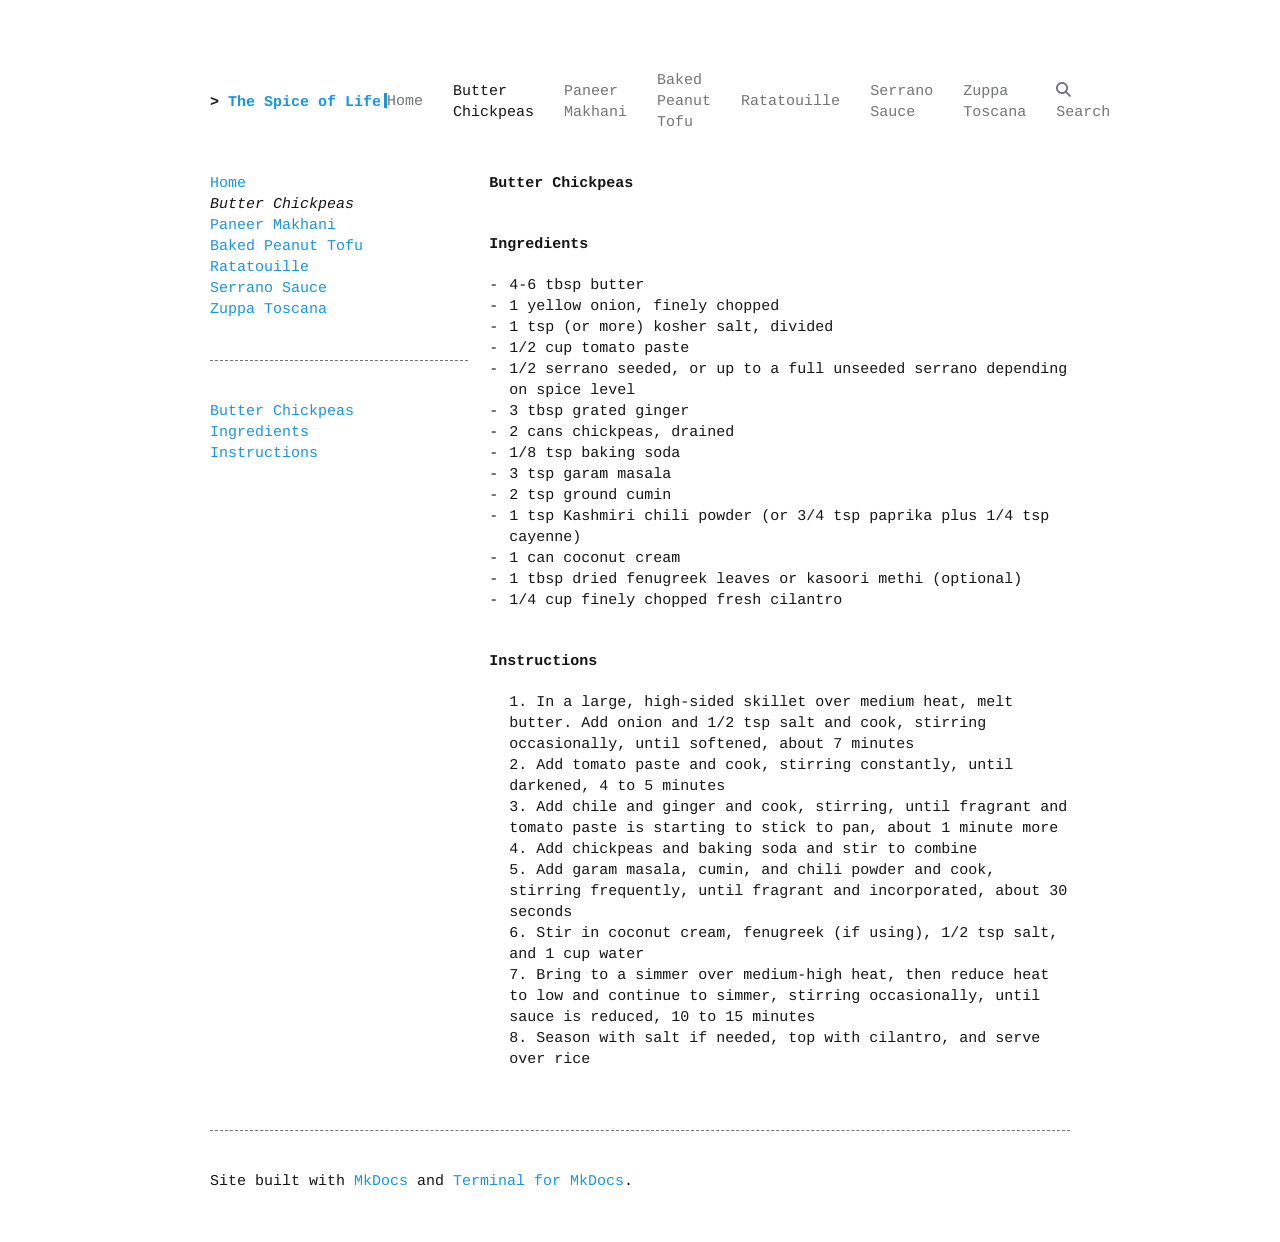
==== butter_chickpeas/index.html @ 1886c4b4 "Deployed b218664 with MkDocs version: 1.6.1" ====
<!DOCTYPE html>
<html lang="en">
<head>
    
    <meta charset="UTF-8">
    <meta name="viewport" content="width=device-width, initial-scale=1.0">
    <meta http-equiv="X-UA-Compatible" content="ie=edge">
    <meta name="generator" content="mkdocs-1.6.1, mkdocs-terminal-4.7.0">
     
     
    <link rel="icon" type="image/png" sizes="192x192" href="../img/android-chrome-192x192.png" />
<link rel="icon" type="image/png" sizes="512x512" href="../img/android-chrome-512x512.png" />
<link rel="apple-touch-icon" sizes="180x180" href="../img/apple-touch-icon.png" />
<link rel="shortcut icon" type="image/png" sizes="48x48" href="../img/favicon.ico" />
<link rel="icon" type="image/png" sizes="16x16" href="../img/favicon-16x16.png" />
<link rel="icon" type="image/png" sizes="32x32" href="../img/favicon-32x32.png" />


    
 
<title>Butter Chickpeas - The Spice of Life</title>


<link href="../css/fontawesome/css/fontawesome.min.css" rel="stylesheet">
<link href="../css/fontawesome/css/solid.min.css" rel="stylesheet">
<link href="../css/normalize.css" rel="stylesheet">
<link href="../css/terminal.css" rel="stylesheet">
<link href="../css/theme.css" rel="stylesheet">
<link href="../css/theme.tile_grid.css" rel="stylesheet">
<link href="../css/theme.footer.css" rel="stylesheet">
<!-- default color palette -->
<link href="../css/palettes/default.css" rel="stylesheet">

<!-- page layout -->
<style>
/* initially set page layout to a one column grid */
.terminal-mkdocs-main-grid {
    display: grid;
    grid-column-gap: 1.4em;
    grid-template-columns: auto;
    grid-template-rows: auto;
}

/*  
*   when side navigation is not hidden, use a two column grid.  
*   if the screen is too narrow, fall back to the initial one column grid layout.
*   in this case the main content will be placed under the navigation panel. 
*/
@media only screen and (min-width: 70em) {
    .terminal-mkdocs-main-grid {
        grid-template-columns: 4fr 9fr;
    }
}</style>



     
    
    

    
    <!-- search css support -->
<link href="../css/search/bootstrap-modal.css" rel="stylesheet">
<!-- search scripts -->
<script>
    var base_url = "..",
    shortcuts = "{}";
</script>
<script src="../js/jquery/jquery-1.10.1.min.js" defer></script>
<script src="../js/bootstrap/bootstrap.min.js" defer></script>
<script src="../js/mkdocs/base.js" defer></script>
    
    
    
    
    <script src="../search/main.js"></script>
    

    
</head>

<body class="terminal"><div class="container">
    <div class="terminal-nav">
        <header class="terminal-logo">
            <div id="mkdocs-terminal-site-name" class="logo terminal-prompt"><a href="/" class="no-style">The Spice of Life</a></div>
        </header>
        
        <nav class="terminal-menu">
            
            <ul vocab="https://schema.org/" typeof="BreadcrumbList">
                
                
                <li property="itemListElement" typeof="ListItem">
                    <a href=".." class="menu-item " property="item" typeof="WebPage">
                        <span property="name">Home</span>
                    </a>
                    <meta property="position" content="0">
                </li>
                
                
                <li property="itemListElement" typeof="ListItem">
                    <a href="./" class="menu-item active" property="item" typeof="WebPage">
                        <span property="name">Butter Chickpeas</span>
                    </a>
                    <meta property="position" content="1">
                </li>
                
                
                <li property="itemListElement" typeof="ListItem">
                    <a href="../paneer_makhani/" class="menu-item " property="item" typeof="WebPage">
                        <span property="name">Paneer Makhani</span>
                    </a>
                    <meta property="position" content="2">
                </li>
                
                
                <li property="itemListElement" typeof="ListItem">
                    <a href="../peanut_tofu/" class="menu-item " property="item" typeof="WebPage">
                        <span property="name">Baked Peanut Tofu</span>
                    </a>
                    <meta property="position" content="3">
                </li>
                
                
                <li property="itemListElement" typeof="ListItem">
                    <a href="../ratatouille/" class="menu-item " property="item" typeof="WebPage">
                        <span property="name">Ratatouille</span>
                    </a>
                    <meta property="position" content="4">
                </li>
                
                
                <li property="itemListElement" typeof="ListItem">
                    <a href="../serrano_sauce/" class="menu-item " property="item" typeof="WebPage">
                        <span property="name">Serrano Sauce</span>
                    </a>
                    <meta property="position" content="5">
                </li>
                
                
                <li property="itemListElement" typeof="ListItem">
                    <a href="../zuppa_toscana/" class="menu-item " property="item" typeof="WebPage">
                        <span property="name">Zuppa Toscana</span>
                    </a>
                    <meta property="position" content="6">
                </li>
                
                    
                    


<li property="itemListElement" typeof="ListItem">
    <a href="#" class="menu-item" data-toggle="modal" data-target="#mkdocs_search_modal" property="item" typeof="SearchAction">
        <i aria-hidden="true" class="fa fa-search"></i> <span property="name">Search</span>
    </a>
    <meta property="position" content="7">
</li>
                    
            </ul>
            
        </nav>
    </div>
</div>
        
    <div class="container">
        <div class="terminal-mkdocs-main-grid"><aside id="terminal-mkdocs-side-panel"><nav>
  
    <ul class="terminal-mkdocs-side-nav-items">
        
          



<li class="terminal-mkdocs-side-nav-li">
    
    
    
        
        
            <a class="

    terminal-mkdocs-side-nav-item" href="..">Home</a>
        
    
    
    
  </li>
        
          



<li class="terminal-mkdocs-side-nav-li">
    
    
    
        
        <span class="

    terminal-mkdocs-side-nav-item--active">Butter Chickpeas</span>
    
    
    
  </li>
        
          



<li class="terminal-mkdocs-side-nav-li">
    
    
    
        
        
            <a class="

    terminal-mkdocs-side-nav-item" href="../paneer_makhani/">Paneer Makhani</a>
        
    
    
    
  </li>
        
          



<li class="terminal-mkdocs-side-nav-li">
    
    
    
        
        
            <a class="

    terminal-mkdocs-side-nav-item" href="../peanut_tofu/">Baked Peanut Tofu</a>
        
    
    
    
  </li>
        
          



<li class="terminal-mkdocs-side-nav-li">
    
    
    
        
        
            <a class="

    terminal-mkdocs-side-nav-item" href="../ratatouille/">Ratatouille</a>
        
    
    
    
  </li>
        
          



<li class="terminal-mkdocs-side-nav-li">
    
    
    
        
        
            <a class="

    terminal-mkdocs-side-nav-item" href="../serrano_sauce/">Serrano Sauce</a>
        
    
    
    
  </li>
        
          



<li class="terminal-mkdocs-side-nav-li">
    
    
    
        
        
            <a class="

    terminal-mkdocs-side-nav-item" href="../zuppa_toscana/">Zuppa Toscana</a>
        
    
    
    
  </li>
        
    </ul>
  
</nav><hr>
<nav>
    <ul>
        <li><a href="#butter-chickpeas">Butter Chickpeas</a></li>
        <li><a href="#ingredients">Ingredients</a></li>
        <li><a href="#instructions">Instructions</a></li>
        
    </ul>
</nav>
</aside>
            <main id="terminal-mkdocs-main-content">
<section id="mkdocs-terminal-content">
    <h1 id="butter-chickpeas">Butter Chickpeas</h1>
<h1 id="ingredients">Ingredients</h1>
<ul>
<li>4-6 tbsp butter</li>
<li>1 yellow onion, finely chopped</li>
<li>1 tsp (or more) kosher salt, divided</li>
<li>1/2 cup tomato paste</li>
<li>1/2 serrano seeded, or up to a full unseeded serrano depending on spice level</li>
<li>3 tbsp grated ginger</li>
<li>2 cans chickpeas, drained</li>
<li>1/8 tsp baking soda</li>
<li>3 tsp garam masala</li>
<li>2 tsp ground cumin</li>
<li>1 tsp Kashmiri chili powder (or 3/4 tsp paprika plus 1/4 tsp cayenne)</li>
<li>1 can coconut cream</li>
<li>1 tbsp dried fenugreek leaves or kasoori methi (optional)</li>
<li>1/4 cup finely chopped fresh cilantro</li>
</ul>
<h1 id="instructions">Instructions</h1>
<ol>
<li>In a large, high-sided skillet over medium heat, melt butter. Add onion and 1/2 tsp salt and cook, stirring occasionally, until softened, about 7 minutes</li>
<li>Add tomato paste and cook, stirring constantly, until darkened, 4 to 5 minutes</li>
<li>Add chile and ginger and cook, stirring, until fragrant and tomato paste is starting to stick to pan, about 1 minute more</li>
<li>Add chickpeas and baking soda and stir to combine</li>
<li>Add garam masala, cumin, and chili powder and cook, stirring frequently, until fragrant and incorporated, about 30 seconds</li>
<li>Stir in coconut cream, fenugreek (if using), 1/2 tsp salt, and 1 cup water</li>
<li>Bring to a simmer over medium-high heat, then reduce heat to low and continue to simmer, stirring occasionally, until sauce is reduced, 10 to 15 minutes</li>
<li>Season with salt if needed, top with cilantro, and serve over rice</li>
</ol>
</section>

            </main>
        </div>
        <hr><footer>
    <div class="terminal-mkdocs-footer-grid">
        <div id="terminal-mkdocs-footer-copyright-info">
             Site built with <a href="http://www.mkdocs.org">MkDocs</a> and <a href="https://github.com/ntno/mkdocs-terminal">Terminal for MkDocs</a>.
        </div>
    </div>
</footer>
    </div>

    
    <div class="modal" id="mkdocs_search_modal" tabindex="-1" role="alertdialog" aria-modal="true" aria-labelledby="searchModalLabel">
    <div class="modal-dialog modal-lg" role="search">
        <div class="modal-content">
            <div class="modal-header">
                <h5 class="modal-title" id="searchModalLabel">Search</h5>
                <button type="button" class="close btn btn-default btn-ghost" data-dismiss="modal"><span aria-hidden="true">x</span><span class="sr-only">Close</span></button>
            </div>
            <div class="modal-body">
                <p id="searchInputLabel">Type to start searching</p>
                <form>
                    <div class="form-group">
                        <input type="search" class="form-control" aria-labelledby="searchInputLabel" placeholder="" id="mkdocs-search-query" title="Please enter search terms here">
                    </div>
                </form>
                <div id="mkdocs-search-results" data-no-results-text="No document matches found"></div>
            </div>
            <div class="modal-footer">
            </div>
        </div>
    </div>
</div>
    
    
</body>

</html>
---- css/fontawesome/css/solid.min.css ----
/*!
 * Font Awesome Free 6.2.1 by @fontawesome - https://fontawesome.com
 * License - https://fontawesome.com/license/free (Icons: CC BY 4.0, Fonts: SIL OFL 1.1, Code: MIT License)
 * Copyright 2022 Fonticons, Inc.
 */
:host,:root{--fa-style-family-classic:"Font Awesome 6 Free";--fa-font-solid:normal 900 1em/1 "Font Awesome 6 Free"}@font-face{font-family:"Font Awesome 6 Free";font-style:normal;font-weight:900;font-display:block;src:url(../webfonts/fa-solid-900.woff2) format("woff2"),url(../webfonts/fa-solid-900.ttf) format("truetype")}.fa-solid,.fas{font-weight:900}
---- css/terminal.css ----
/*! terminal.css 0.7.5 | MIT License | github.com/Gioni06/terminal.css */

:root {
    --global-font-size: 15px;
    --global-line-height: 1.4em;
    --global-space: 10px;
    --font-stack: "Menlo", "Monaco", "Lucida Console", "Liberation Mono", "DejaVu Sans Mono", "Bitstream Vera Sans Mono", "Courier New", serif;
    --mono-font-stack: "Menlo", "Monaco", "Lucida Console", "Liberation Mono", "DejaVu Sans Mono", "Bitstream Vera Sans Mono", "Courier New", serif;
    --background-color: #fff;
    --page-width: 60em;
    --font-color: #151515;
    --invert-font-color: #fff;
    --primary-color: #1a95e0;
    --secondary-color: #727578;
    --error-color: #d20962;
    --progress-bar-background: #727578;
    --progress-bar-fill: #151515;
    --code-bg-color: #e8eff2;
    --code-font-color: var(--font-color);
    --input-style: solid;
    --display-h1-decoration: none;
    --block-background-color: var(--background-color);
}

* {
    box-sizing: border-box;
    text-rendering: geometricprecision;
}

*::selection {
    background: var(--primary-color);
    color: var(--invert-font-color);
}

body {
    font-size: var(--global-font-size);
    color: var(--font-color);
    line-height: var(--global-line-height);
    margin: 0;
    font-family: var(--font-stack);
    word-wrap: break-word;
    background-color: var(--background-color);
}

h1,
h2,
h3,
h4,
h5,
h6,
.logo {
    line-height: var(--global-line-height);
}

a {
    cursor: pointer;
    color: var(--primary-color);
    text-decoration: none;
}

a:hover {
    background-color: var(--primary-color);
    color: var(--invert-font-color);
}

em {
    font-size: var(--global-font-size);
    font-style: italic;
    font-family: var(--font-stack);
    color: var(--font-color);
}

blockquote,
code,
em,
strong {
    line-height: var(--global-line-height);
}

blockquote,
code,
footer,
h1,
h2,
h3,
h4,
h5,
h6,
header,
li,
ol,
p,
section,
ul,
.logo {
    float: none;
    margin: 0;
    padding: 0;
}

blockquote,
h1,
ol,
p,
ul,
.logo {
    margin-top: calc(var(--global-space) * 2);
    margin-bottom: calc(var(--global-space) * 2);
}

h1,
.logo {
    position: relative;
    padding: calc(var(--global-space) * 2) 0 calc(var(--global-space) * 2);
    margin: 0;
    overflow: hidden;
    font-weight: 600;
}

h1::after {
    content: "====================================================================================================";
    position: absolute;
    bottom: 5px;
    left: 0;
    display: var(--display-h1-decoration);
}

h1+*,
.logo+* {
    margin-top: 0;
}

h2,
h3,
h4,
h5,
h6 {
    position: relative;
    margin-bottom: var(--global-line-height);
    font-weight: 600;
}

blockquote {
    position: relative;
    padding-left: calc(var(--global-space) * 2);
    overflow: hidden;
}

blockquote::after {
    content: ">\A>\A>\A>\A>\A>\A>\A>\A>\A>\A>\A>\A>\A>\A>\A>\A>\A>\A>\A>\A>\A>\A>\A>\A>\A>\A>\A>\A>\A>\A>\A>\A>\A>\A>\A>\A>\A>\A>\A>\A>\A>\A>\A>\A>\A>\A>\A>\A>\A>\A>\A>\A>\A>\A>\A>\A>\A>\A>\A>\A>\A>\A>\A>\A>\A>\A>\A>\A>\A>\A>\A>\A>\A>\A>\A>\A>\A>\A>\A>\A>\A>\A>\A>\A>\A>\A>\A>\A>\A>\A>\A>\A>\A>\A>\A>\A>\A>\A>\A>";
    white-space: pre;
    position: absolute;
    top: 0;
    left: 0;
    line-height: var(--global-line-height);
    color: #9ca2ab;
}

blockquote>*:last-child {
    margin-bottom: 0;
}

code {
    font-weight: inherit;
    background-color: var(--code-bg-color);
    font-family: var(--mono-font-stack);
}

code::after,
code::before {
    content: "`";
    display: inline;
}

pre code::after,
pre code::before {
    content: "";
}

pre {
    display: block;
    word-break: break-all;
    word-wrap: break-word;
    color: var(--secondary-color);
    background-color: var(--block-background-color);
    border: 1px solid var(--secondary-color);
    padding: var(--global-space);
    white-space: pre-wrap;
    white-space: -moz-pre-wrap;
    white-space: -o-pre-wrap;
}

pre code {
    overflow-x: scroll;
    padding: 0;
    margin: 0;
    display: inline-block;
    min-width: 100%;
    font-family: var(--mono-font-stack);
    background-color: var(--block-background-color);
}

.terminal blockquote,
.terminal h1,
.terminal h2,
.terminal h3,
.terminal h4,
.terminal h5,
.terminal h6,
.terminal strong,
.terminal .logo {
    font-size: var(--global-font-size);
    font-style: normal;
    font-family: var(--font-stack);
}

.terminal code {
    font-size: var(--global-font-size);
    font-style: normal;
}

.terminal-prompt {
    position: relative;
    white-space: nowrap;
}

.terminal-prompt::before {
    content: "> ";
}

.terminal-prompt::after {
    content: "";
    animation: cursor 800ms infinite;
    background: var(--primary-color);
    border-radius: 0;
    display: inline-block;
    height: 1em;
    margin-left: 0.2em;
    width: 3px;
    bottom: -2px;
    position: relative;
}

@keyframes cursor {
    0% {
        opacity: 0;
    }
    50% {
        opacity: 1;
    }
    100% {
        opacity: 0;
    }
}

@keyframes cursor {
    0% {
        opacity: 0;
    }
    50% {
        opacity: 1;
    }
    100% {
        opacity: 0;
    }
}

li,
li>ul>li {
    position: relative;
    display: block;
    padding-left: calc(var(--global-space) * 2);
}

nav>ul>li {
    padding-left: 0;
}

li::after {
    position: absolute;
    top: 0;
    left: 0;
}

ul>li::after {
    content: "-";
}

nav ul>li::after {
    content: "";
}

ol li::before {
    content: counters(item, ".") ". ";
    counter-increment: item;
}

ol ol li::before {
    content: counters(item, ".") " ";
    counter-increment: item;
}

.terminal-menu li::after,
.terminal-menu li::before {
    display: none;
}

ol {
    counter-reset: item;
}

ol li:nth-child(n+10)::after {
    left: -7px;
}

ol ol {
    margin-top: 0;
    margin-bottom: 0;
}

.terminal-menu {
    width: 100%;
}

.terminal-nav {
    display: flex;
    flex-direction: column;
    align-items: flex-start;
}

ul ul {
    margin-top: 0;
    margin-bottom: 0;
}

.terminal-menu ul {
    list-style-type: none;
    padding: 0 !important;
    display: flex;
    flex-direction: column;
    width: 100%;
    flex-grow: 1;
    font-size: var(--global-font-size);
    margin-top: 0;
}

.terminal-menu li {
    display: flex;
    margin: 0 0 0.5em;
    padding: 0;
}

ol.terminal-toc li {
    border-bottom: 1px dotted var(--secondary-color);
    padding: 0;
    margin-bottom: 15px;
}

.terminal-menu li:last-child {
    margin-bottom: 0;
}

ol.terminal-toc li a {
    margin: 4px 4px 4px 0;
    background: var(--background-color);
    position: relative;
    top: 6px;
    text-align: left;
    padding-right: 4px;
}

.terminal-menu li a:not(.btn) {
    text-decoration: none;
    display: block;
    width: 100%;
    border: none;
    color: var(--secondary-color);
}

.terminal-menu li a.active {
    color: var(--font-color);
}

.terminal-menu li a:hover {
    background: none;
    color: inherit;
}

ol.terminal-toc li::before {
    content: counters(item, ".") ". ";
    counter-increment: item;
    position: absolute;
    right: 0;
    background: var(--background-color);
    padding: 4px 0 4px 4px;
    bottom: -8px;
}

ol.terminal-toc li a:hover {
    background: var(--primary-color);
    color: var(--invert-font-color);
}

hr {
    position: relative;
    overflow: hidden;
    margin: calc(var(--global-space) * 4) 0;
    border: 0;
    border-bottom: 1px dashed var(--secondary-color);
}

p {
    margin: 0 0 var(--global-line-height);
}

.container {
    max-width: var(--page-width);
}

.container,
.container-fluid {
    margin: 0 auto;
    padding: 0 calc(var(--global-space) * 2);
}

img {
    max-width: 100%;
}

.progress-bar {
    height: 8px;
    background-color: var(--progress-bar-background);
    margin: 12px 0;
}

.progress-bar.progress-bar-show-percent {
    margin-top: 38px;
}

.progress-bar-filled {
    background-color: var(--progress-bar-fill);
    height: 100%;
    transition: width 0.3s ease;
    position: relative;
    width: 0;
}

.progress-bar-filled::before {
    content: "";
    border: 6px solid transparent;
    border-top-color: var(--progress-bar-fill);
    position: absolute;
    top: -6px;
    right: -6px;
}

.progress-bar-filled::after {
    color: var(--progress-bar-fill);
    content: attr(data-filled);
    display: block;
    font-size: 12px;
    white-space: nowrap;
    position: absolute;
    border: 6px solid transparent;
    top: -32px;
    right: 0;
    transform: translateX(50%);
}

.progress-bar-no-arrow>.progress-bar-filled::before,
.progress-bar-no-arrow>.progress-bar-filled::after {
    content: "";
    display: none;
    visibility: hidden;
    opacity: 0;
}

table {
    width: 100%;
    border-collapse: collapse;
    margin: var(--global-line-height) 0;
    color: var(--font-color);
    font-size: var(--global-font-size);
}

table td,
table th {
    vertical-align: top;
    border: 1px solid var(--font-color);
    line-height: var(--global-line-height);
    padding: calc(var(--global-space) / 2);
    font-size: 1em;
}

table thead tr th {
    font-size: 1em;
    vertical-align: middle;
    font-weight: 700;
}

table tfoot tr th {
    font-weight: 500;
}

table caption {
    font-size: 1em;
    margin: 0 0 1em;
}

.form {
    width: 100%;
}

fieldset {
    border: 1px solid var(--font-color);
    padding: 1em;
}

label {
    font-size: 1em;
    color: var(--font-color);
}

input[type="email"],
input[type="text"],
input[type="number"],
input[type="password"],
input[type="search"],
input[type="date"],
input[type="time"] {
    border: 1px var(--input-style) var(--font-color);
    width: 100%;
    padding: 0.7em 0.5em;
    font-size: 1em;
    font-family: var(--font-stack);
    /* stylelint-disable */
    -webkit-appearance: none;
    -moz-appearance: none;
    /* stylelint-enable */
    appearance: none;
    border-radius: 0;
}

input[type="email"]:active,
input[type="text"]:active,
input[type="number"]:active,
input[type="password"]:active,
input[type="search"]:active,
input[type="date"]:active,
input[type="time"]:active,
input[type="email"]:focus,
input[type="text"]:focus,
input[type="number"]:focus,
input[type="password"]:focus,
input[type="search"]:focus,
input[type="date"]:focus,
input[type="time"]:focus {
    outline: none;
    /* stylelint-disable */
    -webkit-appearance: none;
    -moz-appearance: none;
    /* stylelint-enable */
    appearance: none;
    border: 1px solid var(--font-color);
}

input[type="text"]:not(:placeholder-shown):invalid,
input[type="email"]:not(:placeholder-shown):invalid,
input[type="password"]:not(:placeholder-shown):invalid,
input[type="search"]:not(:placeholder-shown):invalid,
input[type="number"]:not(:placeholder-shown):invalid,
input[type="date"]:not(:placeholder-shown):invalid,
input[type="time"]:not(:placeholder-shown):invalid {
    border-color: var(--error-color);
}

input,
textarea {
    color: var(--font-color);
    background-color: var(--background-color);
}

input::placeholder,
textarea::placeholder {
    color: var(--secondary-color) !important;
    opacity: 1;
}

textarea {
    height: auto;
    width: 100%;
    resize: none;
    border: 1px var(--input-style) var(--font-color);
    padding: 0.5em;
    font-size: 1em;
    font-family: var(--font-stack);
    appearance: none;
    border-radius: 0;
}

textarea:focus {
    outline: none;
    /* stylelint-disable */
    -webkit-appearance: none;
    -moz-appearance: none;
    /* stylelint-enable */
    appearance: none;
    border: 1px solid var(--font-color);
}

textarea:not(:placeholder-shown):invalid {
    border-color: var(--error-color);
}

select {
    border: 1px var(--input-style) var(--font-color);
    width: 100%;
    padding: .7em .5em;
    font-size: 1em;
    font-family: var(--font-stack);
    color: var(--font-color);
    border-radius: 0;
    /* stylelint-disable */
    -webkit-appearance: none;
    -moz-appearance: none;
    /* stylelint-enable */
    background-color: var(--background-color);
    background-image: url("data:image/svg+xml;utf8,<svg fill='currentColor' height='24' viewBox='0 0 24 24' width='24' xmlns='http://www.w3.org/2000/svg'><path d='M7 10l5 5 5-5z'/><path d='M0 0h24v24H0z' fill='none'/></svg>");
    background-repeat: no-repeat;
    background-position: right .5em bottom .5em;
}

input:-webkit-autofill,
input:-webkit-autofill:hover,
input:-webkit-autofill:focus textarea:-webkit-autofill,
textarea:-webkit-autofill:hover textarea:-webkit-autofill:focus,
select:-webkit-autofill,
select:-webkit-autofill:hover,
select:-webkit-autofill:focus {
    border: 1px solid var(--font-color);
    -webkit-text-fill-color: var(--font-color);
    box-shadow: 0 0 0 1e3pxx var(--invert-font-color) inset;
    transition: background-color 5e3ss ease-in-out 0s;
}

.form-group {
    margin-bottom: var(--global-line-height);
    overflow: auto;
}

.btn {
    border-style: solid;
    border-width: 1px;
    display: inline-flex;
    -ms-flex-align: center;
    align-items: center;
    -ms-flex-pack: center;
    justify-content: center;
    cursor: pointer;
    outline: none;
    padding: 0.65em 2em;
    font-size: 1em;
    font-family: inherit;
    user-select: none;
    position: relative;
    z-index: 1;
}

.btn:active {
    box-shadow: none;
}

.btn.btn-ghost {
    border-color: var(--font-color);
    color: var(--font-color);
    background-color: transparent;
}

.btn.btn-ghost:focus,
.btn.btn-ghost:hover {
    border-color: var(--tertiary-color);
    color: var(--tertiary-color);
    z-index: 2;
}

.btn.btn-ghost:hover {
    background-color: transparent;
}

.btn-block {
    width: 100%;
    display: flex;
}

.btn-default {
    background-color: var(--font-color);
    border-color: var(--invert-font-color);
    color: var(--invert-font-color);
}

.btn-default:hover,
.btn-default:focus:not(.btn-ghost) {
    background-color: var(--secondary-color);
    color: var(--invert-font-color);
}

.btn-default.btn-ghost:focus,
.btn-default.btn-ghost:hover {
    border-color: var(--secondary-color);
    color: var(--secondary-color);
    z-index: 2;
}

.btn-error {
    color: var(--invert-font-color);
    background-color: var(--error-color);
    border: 1px solid var(--error-color);
}

.btn-error:hover,
.btn-error:focus:not(.btn-ghost) {
    background-color: var(--error-color);
    border-color: var(--error-color);
}

.btn-error.btn-ghost {
    border-color: var(--error-color);
    color: var(--error-color);
}

.btn-error.btn-ghost:focus,
.btn-error.btn-ghost:hover {
    border-color: var(--error-color);
    color: var(--error-color);
    z-index: 2;
}

.btn-primary {
    color: var(--invert-font-color);
    background-color: var(--primary-color);
    border: 1px solid var(--primary-color);
}

.btn-primary:hover,
.btn-primary:focus:not(.btn-ghost) {
    background-color: var(--primary-color);
    border-color: var(--primary-color);
}

.btn-primary.btn-ghost {
    border-color: var(--primary-color);
    color: var(--primary-color);
}

.btn-primary.btn-ghost:focus,
.btn-primary.btn-ghost:hover {
    border-color: var(--primary-color);
    color: var(--primary-color);
    z-index: 2;
}

.btn-small {
    padding: 0.5em 1.3em !important;
    font-size: 0.9em !important;
}

.btn-group {
    overflow: auto;
}

.btn-group .btn {
    float: left;
}

.btn-group .btn-ghost:not(:first-child) {
    margin-left: -1px;
}

.terminal-card {
    border: 1px solid var(--secondary-color);
}

.terminal-card>header {
    color: var(--invert-font-color);
    text-align: center;
    background-color: var(--secondary-color);
    padding: 0.5em 0;
}

.terminal-card>div:first-of-type {
    padding: var(--global-space);
}

.terminal-timeline {
    position: relative;
    padding-left: 70px;
}

.terminal-timeline::before {
    content: ' ';
    background: var(--secondary-color);
    display: inline-block;
    position: absolute;
    left: 35px;
    width: 2px;
    height: 100%;
    z-index: 400;
}

.terminal-timeline .terminal-card {
    margin-bottom: 25px;
}

.terminal-timeline .terminal-card::before {
    content: ' ';
    background: var(--invert-font-color);
    border: 2px solid var(--secondary-color);
    display: inline-block;
    position: absolute;
    margin-top: 25px;
    left: 26px;
    width: 15px;
    height: 15px;
    z-index: 400;
}

.terminal-alert {
    color: var(--font-color);
    padding: 1em;
    border: 1px solid var(--font-color);
    margin-bottom: var(--global-space);
}

.terminal-alert-error {
    color: var(--error-color);
    border-color: var(--error-color);
}

.terminal-alert-primary {
    color: var(--primary-color);
    border-color: var(--primary-color);
}


/* stylelint-disable */

@media screen and (min-width: 960px) {
    /* stylelint-enable */
    label {
        display: block;
        width: 100%;
    }
    pre::-webkit-scrollbar {
        height: 3px;
    }
}


/* stylelint-disable */

@media screen and (min-width: 480px) {
    /* stylelint-enable */
    form {
        width: 100%;
    }
}


/* stylelint-disable */

@media screen and (min-width: 30rem) {
    /* stylelint-enable */
    .terminal-nav {
        flex-direction: row;
        align-items: center;
    }
    .terminal-menu ul {
        flex-direction: row;
        place-items: center flex-end;
        justify-content: flex-end;
        margin-top: calc(var(--global-space) * 2);
    }
    .terminal-menu li {
        margin: 0 2em 0 0;
    }
    .terminal-menu li:last-child {
        margin-right: 0;
    }
}

.terminal-media:not(:last-child) {
    margin-bottom: 1.25rem;
}

.terminal-media-left {
    padding-right: var(--global-space);
}

.terminal-media-left,
.terminal-media-right {
    display: table-cell;
    vertical-align: top;
}

.terminal-media-right {
    padding-left: var(--global-space);
}

.terminal-media-body {
    display: table-cell;
    vertical-align: top;
}

.terminal-media-heading {
    font-size: 1em;
    font-weight: 700;
}

.terminal-media-content {
    margin-top: 0.3rem;
}

.terminal-placeholder {
    background-color: var(--secondary-color);
    text-align: center;
    color: var(--font-color);
    font-size: 1rem;
    border: 1px solid var(--secondary-color);
}

figure>img {
    padding: 0;
}

.terminal-avatarholder {
    width: calc(var(--global-space) * 5);
    height: calc(var(--global-space) * 5);
}

.terminal-avatarholder img {
    padding: 0;
}

figure {
    margin: 0;
}

figure>figcaption {
    color: var(--secondary-color);
    text-align: center;
}

.terminal-banner {
    background-color: var(--font-color);
    color: var(--invert-font-color);
    padding: calc(var(--global-space) * 2);
    width: 100%;
    display: flex;
    flex-direction: column;
    gap: 1rem;
}

.terminal-banner>.container {
    max-width: var(--page-width);
}

.terminal-banner>.container,
.terminal-banner>.container-fluid {
    margin: 0 auto;
    padding: 0;
}


/* stylelint-disable */

@media screen and (min-width: 30rem) {
    /* stylelint-enable */
    .terminal-banner {
        flex-direction: row;
    }
}

.hljs {
    display: block;
    overflow-x: auto;
    padding: 0.5em;
    background: var(--block-background-color);
    color: var(--font-color);
}

.hljs-comment,
.hljs-quote {
    color: var(--secondary-color);
}

.hljs-variable {
    color: var(--font-color);
}


/* stylelint-disable */

.hljs-keyword,
.hljs-selector-tag,
.hljs-built_in,
.hljs-name,
.hljs-tag {
    /* stylelint-enable */
    color: var(--primary-color);
}

.hljs-string,
.hljs-title,
.hljs-section,
.hljs-attribute,
.hljs-literal,
.hljs-template-tag,
.hljs-template-variable,
.hljs-type,
.hljs-addition {
    color: var(--secondary-color);
}

.hljs-string {
    color: var(--secondary-color);
}

.hljs-deletion,
.hljs-selector-attr,
.hljs-selector-pseudo,
.hljs-meta {
    color: var(--primary-color);
}

.hljs-doctag {
    color: var(--secondary-color);
}

.hljs-attr {
    color: var(--primary-color);
}

.hljs-symbol,
.hljs-bullet,
.hljs-link {
    color: var(--primary-color);
}

.hljs-emphasis {
    font-style: italic;
}

.hljs-strong {
    font-weight: bold;
}
---- css/theme.css ----
/*! Terminal for MkDocs | MIT License | github.com/ntno/mkdocs-terminal */


/*! terminal.css 0.7.5  | MIT License | github.com/Gioni06/terminal.css */

body {
    padding-top: 50px;
    padding-bottom: 50px;
}


/* underline links in main content (except header anchor links) */

#terminal-mkdocs-main-content a:not(.headerlink) {
    text-decoration: underline;
}


/* do not underline button links */

a.btn {
    text-decoration: none !important;
}

.terminal-mkdocs-side-nav-item--active {
    font-style: italic;
}

.terminal-mkdocs-side-nav-section-no-index {
    color: var(--secondary-color);
}

.terminal-mkdocs-pad-to-match-side-nav {
    padding-top: calc(var(--global-space) * 2);
}

.terminal-mkdocs-thin-border {
    border: solid !important;
    border-color: var(--secondary-color) !important;
    border-width: thin !important;
}

.terminal-mkdocs-macro-error-banner {
    border-style: solid;
    border-width: 1px;
    display: inline-flex;
    align-items: center;
    justify-content: center;
    padding: .65em 2em;
    border-color: var(--error-color);
}

p.terminal-mkdocs-macro-error-banner {
    color: var(--font-color);
}

p.terminal-mkdocs-macro-error-banner>code {
    color: var(--code-font-color);
}


/* set figcaption paragraph text to the secondary color.  this occurs when using markdown inside the figcaption */

figure>figcaption>p {
    color: var(--secondary-color);
}


/* ***************************************************************** */


/* Terminal.css Overrides */


/* ***************************************************************** */


/* don't display backticks on `code` items, just highlight */

code::after,
code::before {
    content: "" !important;
    display: inline;
}


/* use the `code-bg-color` and `code-font-color` for `<code>` blocks */

pre code {
    background-color: var(--code-bg-color);
    color: var(--code-font-color);
}
---- css/theme.tile_grid.css ----
/*! Terminal for MkDocs | MIT License | github.com/ntno/mkdocs-terminal */

.terminal-mkdocs-tile-grid {
    display: grid;
    grid-gap: 1em;
    grid-template-rows: auto;
    grid-template-columns: repeat(auto-fit, minmax(calc(var(--page-width) / 6), 1fr));
}


/* center link text within the tile */

.terminal-mkdocs-tile {
    border: none;
    text-align: center;
}


/* center images within the tile */

.terminal-mkdocs-tile div>figure>img,
.terminal-mkdocs-tile div>figure>a>img {
    display: block;
    margin-left: auto;
    margin-right: auto;
}
---- css/theme.footer.css ----
/* grid for footer */

.terminal-mkdocs-footer-grid {
    display: grid;
    grid-row-gap: 2em;
    grid-column-gap: 2em;
    grid-template-columns: auto;
    grid-template-rows: auto;
}


/* place prev/next links to the right of copyright info when screen is wide enough */

@media only screen and (min-width: 50em) {
    .terminal-mkdocs-footer-grid {
        grid-template-columns: 6fr 3fr;
    }
    #terminal-mkdocs-footer-prev-next {
        text-align: right;
    }
}

#terminal-mkdocs-footer-copyright-info {
    text-align: left;
}
---- css/palettes/default.css ----
/*! terminal.css 0.7.5 | MIT License | github.com/Gioni06/terminal.css */


/* this document is intentionally left empty.  for root configuration, see terminal/css/terminal.css */
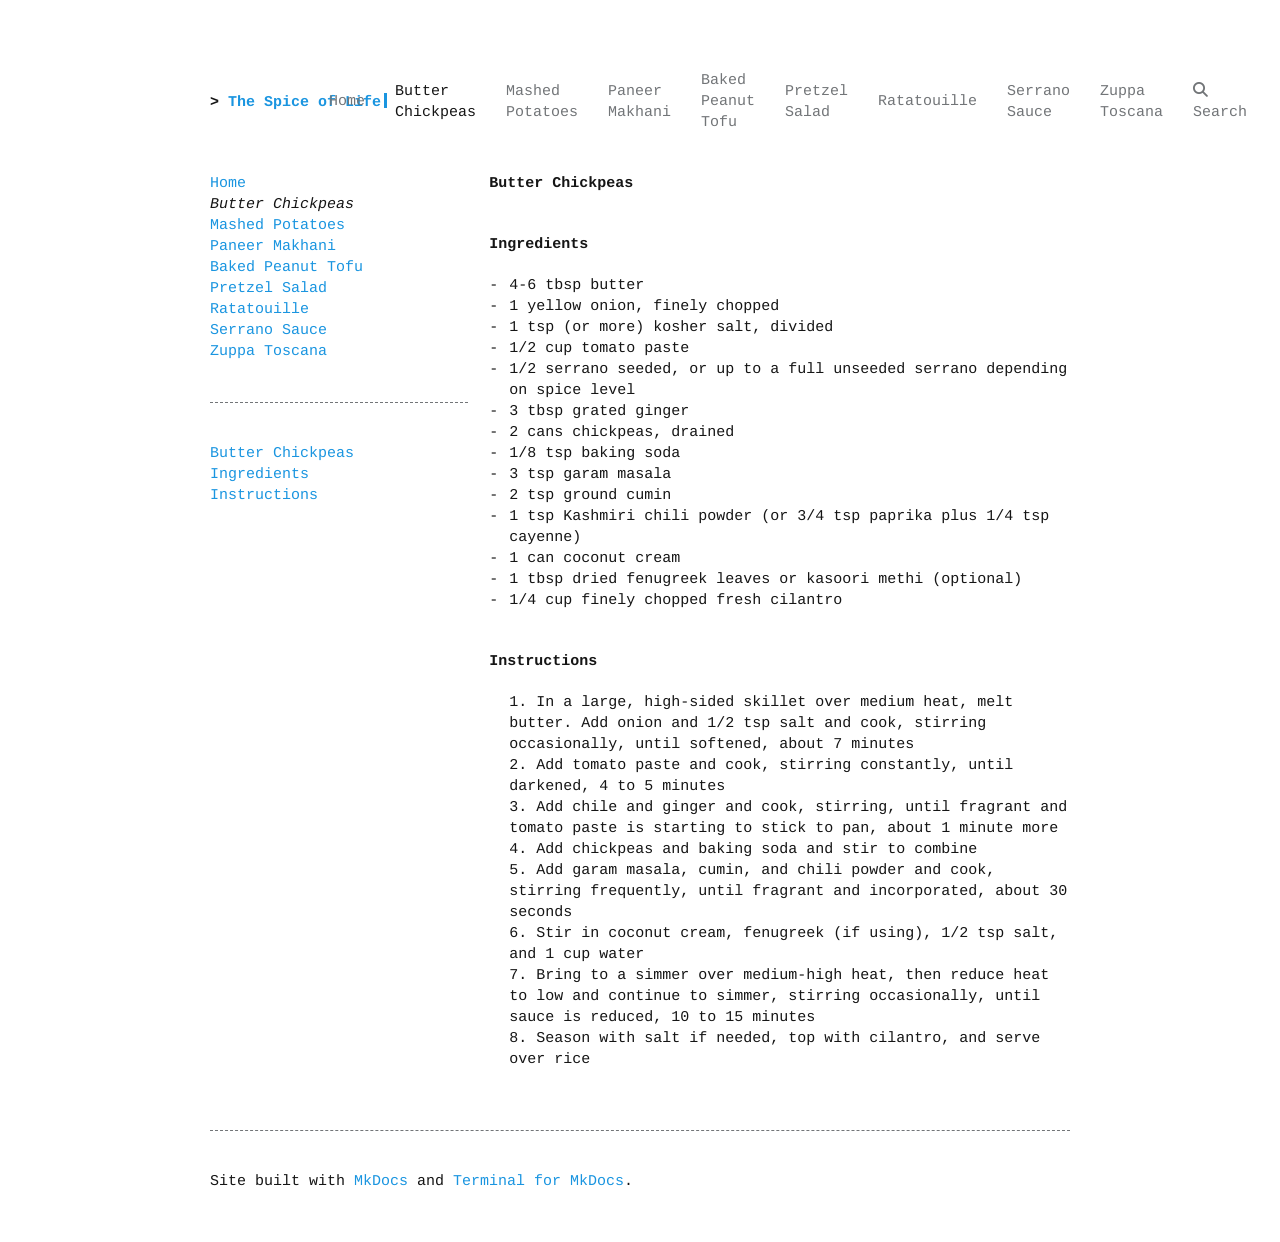
==== commit 8c97446b: "Deployed f6ffe3d with MkDocs version: 1.6.1" ====
--- a/butter_chickpeas/index.html
+++ b/butter_chickpeas/index.html
@@ -107,10 +107,18 @@
                 
                 
                 <li property="itemListElement" typeof="ListItem">
+                    <a href="../mashed_potatoes/" class="menu-item " property="item" typeof="WebPage">
+                        <span property="name">Mashed Potatoes</span>
+                    </a>
+                    <meta property="position" content="2">
+                </li>
+                
+                
+                <li property="itemListElement" typeof="ListItem">
                     <a href="../paneer_makhani/" class="menu-item " property="item" typeof="WebPage">
                         <span property="name">Paneer Makhani</span>
                     </a>
-                    <meta property="position" content="2">
+                    <meta property="position" content="3">
                 </li>
                 
                 
@@ -118,7 +126,15 @@
                     <a href="../peanut_tofu/" class="menu-item " property="item" typeof="WebPage">
                         <span property="name">Baked Peanut Tofu</span>
                     </a>
-                    <meta property="position" content="3">
+                    <meta property="position" content="4">
+                </li>
+                
+                
+                <li property="itemListElement" typeof="ListItem">
+                    <a href="../pretzel_salad/" class="menu-item " property="item" typeof="WebPage">
+                        <span property="name">Pretzel Salad</span>
+                    </a>
+                    <meta property="position" content="5">
                 </li>
                 
                 
@@ -126,7 +142,7 @@
                     <a href="../ratatouille/" class="menu-item " property="item" typeof="WebPage">
                         <span property="name">Ratatouille</span>
                     </a>
-                    <meta property="position" content="4">
+                    <meta property="position" content="6">
                 </li>
                 
                 
@@ -134,7 +150,7 @@
                     <a href="../serrano_sauce/" class="menu-item " property="item" typeof="WebPage">
                         <span property="name">Serrano Sauce</span>
                     </a>
-                    <meta property="position" content="5">
+                    <meta property="position" content="7">
                 </li>
                 
                 
@@ -142,7 +158,7 @@
                     <a href="../zuppa_toscana/" class="menu-item " property="item" typeof="WebPage">
                         <span property="name">Zuppa Toscana</span>
                     </a>
-                    <meta property="position" content="6">
+                    <meta property="position" content="8">
                 </li>
                 
                     
@@ -153,7 +169,7 @@
     <a href="#" class="menu-item" data-toggle="modal" data-target="#mkdocs_search_modal" property="item" typeof="SearchAction">
         <i aria-hidden="true" class="fa fa-search"></i> <span property="name">Search</span>
     </a>
-    <meta property="position" content="7">
+    <meta property="position" content="9">
 </li>
                     
             </ul>
@@ -215,6 +231,25 @@
         
             <a class="
 
+    terminal-mkdocs-side-nav-item" href="../mashed_potatoes/">Mashed Potatoes</a>
+        
+    
+    
+    
+  </li>
+        
+          
+
+
+
+<li class="terminal-mkdocs-side-nav-li">
+    
+    
+    
+        
+        
+            <a class="
+
     terminal-mkdocs-side-nav-item" href="../paneer_makhani/">Paneer Makhani</a>
         
     
@@ -235,6 +270,25 @@
             <a class="
 
     terminal-mkdocs-side-nav-item" href="../peanut_tofu/">Baked Peanut Tofu</a>
+        
+    
+    
+    
+  </li>
+        
+          
+
+
+
+<li class="terminal-mkdocs-side-nav-li">
+    
+    
+    
+        
+        
+            <a class="
+
+    terminal-mkdocs-side-nav-item" href="../pretzel_salad/">Pretzel Salad</a>
         
     
     
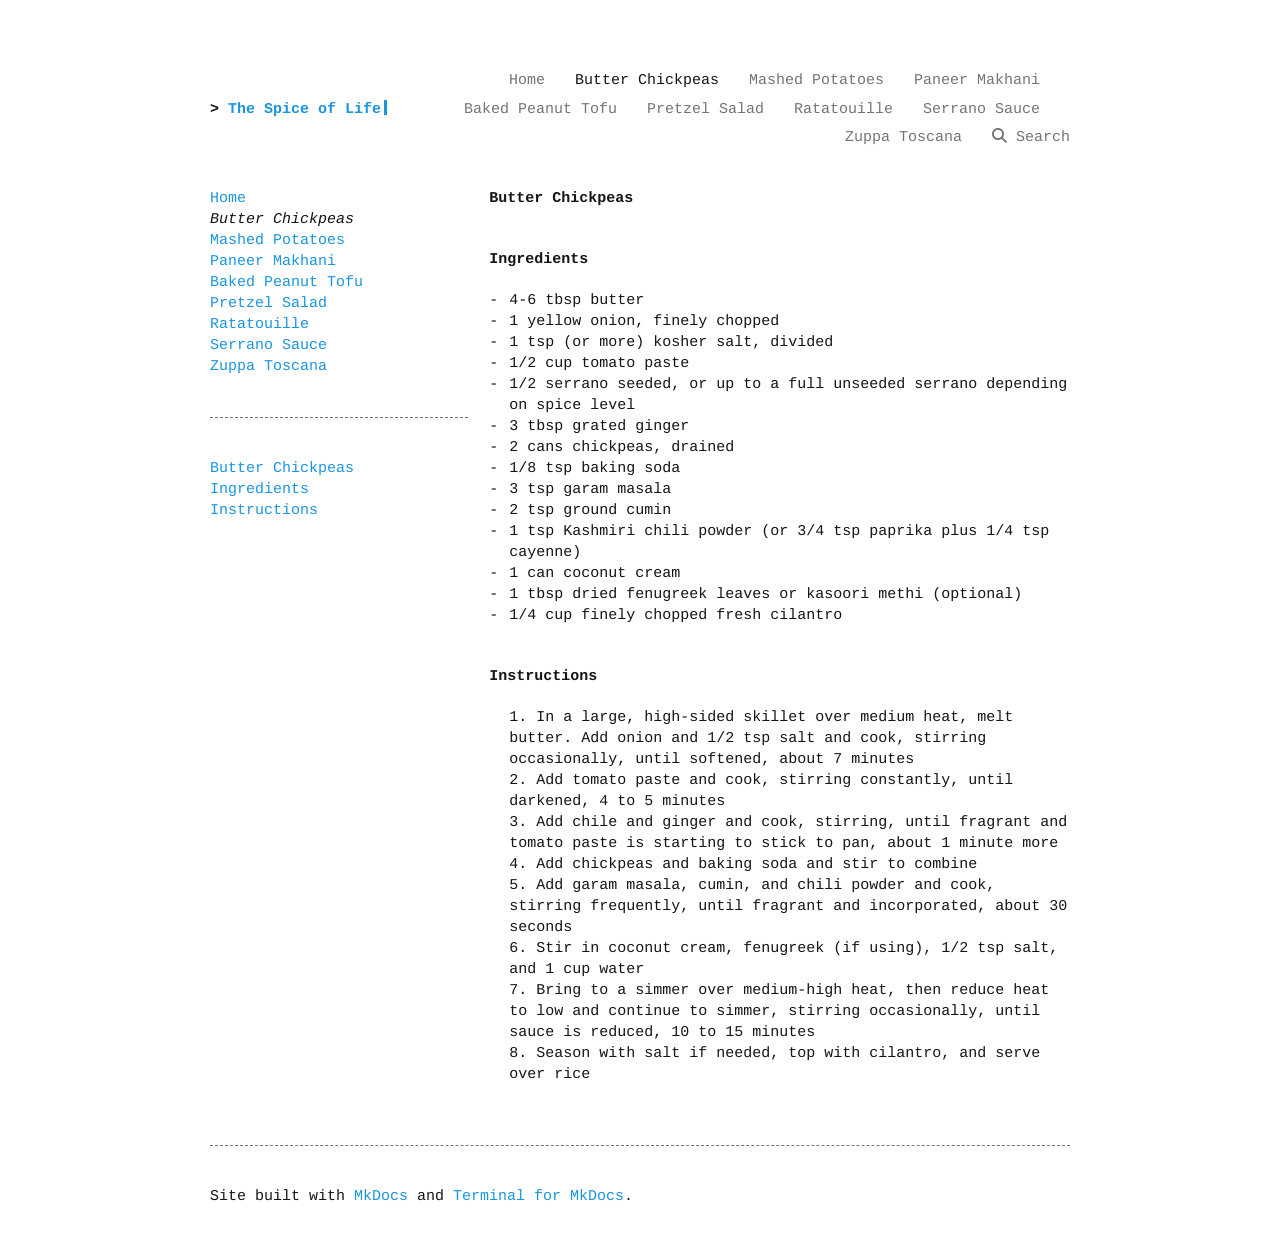
==== commit b7ef5226: "Deployed e9ccf3a with MkDocs version: 1.6.1" ====
--- a/butter_chickpeas/index.html
+++ b/butter_chickpeas/index.html
@@ -54,7 +54,8 @@
 
 
 
-     
+    
+    <link href="../css/extra.css" rel="stylesheet">  
     
     
 
--- a/css/extra.css
+++ b/css/extra.css
@@ -0,0 +1,17 @@
+/* Keep the site name and the nav menu from overlapping when the menu
+   has more items than fit on one line: let the menu wrap instead. */
+@media screen and (min-width: 30rem) {
+    .terminal-nav {
+        gap: 2em;
+    }
+    .terminal-logo {
+        flex-shrink: 0;
+    }
+    .terminal-menu {
+        min-width: 0;
+    }
+    .terminal-menu ul {
+        flex-wrap: wrap;
+        row-gap: 0.5em;
+    }
+}
